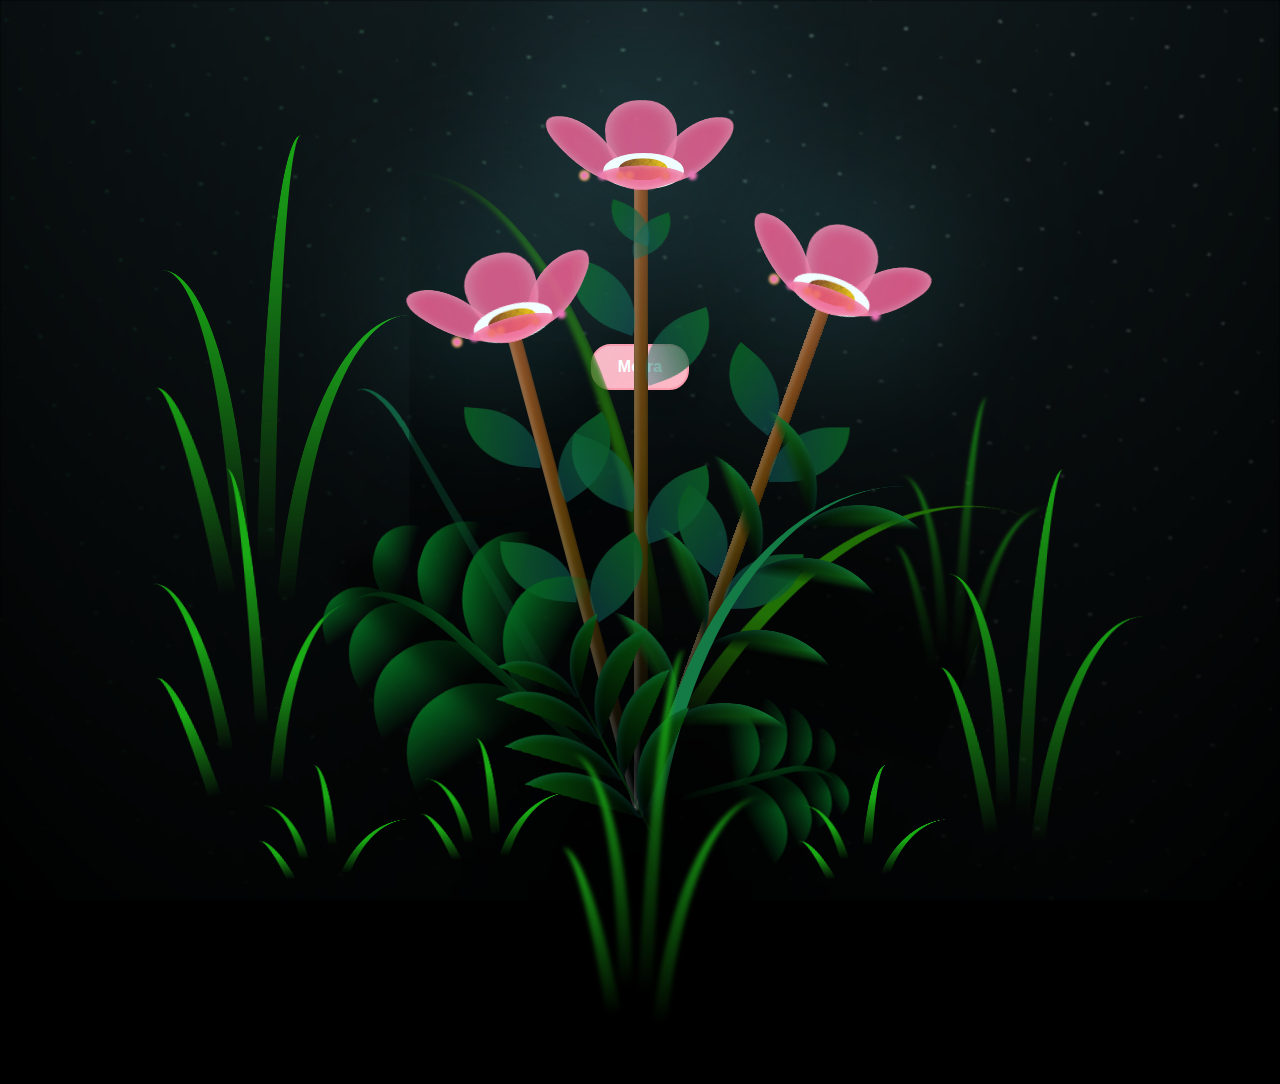
==== flowers/index.html @ e95efcba "first cmd" ====
<!DOCTYPE html>
<html lang="en">
<head>
    <meta charset="UTF-8">
    <meta http-equiv="X-UA-Compatible" content="IE=edge">
    <meta name="viewport" content="width=device-width, initial-scale=1.0">
    <link rel="stylesheet" href="styles.css">
    <link rel="icon" href="img/flowers.png" type="image/x-icon">
    <title>flowers</title>
</head>
<body class="container">
  
    <div class="night"></div>
    <div class="reset">
      <a href="/givetoyou/love.html" id="open">Mở ra</a>
    </div>
    <div class="flowers">
      <div class="flower flower--1">
        <div class="flower__leafs flower__leafs--1">
          <div class="flower__leaf flower__leaf--1"></div>
          <div class="flower__leaf flower__leaf--2"></div>
          <div class="flower__leaf flower__leaf--3"></div>
          <div class="flower__leaf flower__leaf--4"></div>
          <div class="flower__white-circle"></div>
  
          <div class="flower__light flower__light--1"></div>
          <div class="flower__light flower__light--2"></div>
          <div class="flower__light flower__light--3"></div>
          <div class="flower__light flower__light--4"></div>
          <div class="flower__light flower__light--5"></div>
          <div class="flower__light flower__light--6"></div>
          <div class="flower__light flower__light--7"></div>
          <div class="flower__light flower__light--8"></div>
  
        </div>
        <div class="flower__line">
          <div class="flower__line__leaf flower__line__leaf--1"></div>
          <div class="flower__line__leaf flower__line__leaf--2"></div>
          <div class="flower__line__leaf flower__line__leaf--3"></div>
          <div class="flower__line__leaf flower__line__leaf--4"></div>
          <div class="flower__line__leaf flower__line__leaf--5"></div>
          <div class="flower__line__leaf flower__line__leaf--6"></div>
        </div>
      </div>
  
      <div class="flower flower--2">
        <div class="flower__leafs flower__leafs--2">
          <div class="flower__leaf flower__leaf--1"></div>
          <div class="flower__leaf flower__leaf--2"></div>
          <div class="flower__leaf flower__leaf--3"></div>
          <div class="flower__leaf flower__leaf--4"></div>
          <div class="flower__white-circle"></div>
  
          <div class="flower__light flower__light--1"></div>
          <div class="flower__light flower__light--2"></div>
          <div class="flower__light flower__light--3"></div>
          <div class="flower__light flower__light--4"></div>
          <div class="flower__light flower__light--5"></div>
          <div class="flower__light flower__light--6"></div>
          <div class="flower__light flower__light--7"></div>
          <div class="flower__light flower__light--8"></div>
  
        </div>
        <div class="flower__line">
          <div class="flower__line__leaf flower__line__leaf--1"></div>
          <div class="flower__line__leaf flower__line__leaf--2"></div>
          <div class="flower__line__leaf flower__line__leaf--3"></div>
          <div class="flower__line__leaf flower__line__leaf--4"></div>
        </div>
      </div>
  
      <div class="flower flower--3">
        <div class="flower__leafs flower__leafs--3">
          <div class="flower__leaf flower__leaf--1"></div>
          <div class="flower__leaf flower__leaf--2"></div>
          <div class="flower__leaf flower__leaf--3"></div>
          <div class="flower__leaf flower__leaf--4"></div>
          <div class="flower__white-circle"></div>
  
          <div class="flower__light flower__light--1"></div>
          <div class="flower__light flower__light--2"></div>
          <div class="flower__light flower__light--3"></div>
          <div class="flower__light flower__light--4"></div>
          <div class="flower__light flower__light--5"></div>
          <div class="flower__light flower__light--6"></div>
          <div class="flower__light flower__light--7"></div>
          <div class="flower__light flower__light--8"></div>
  
        </div>
        <div class="flower__line">
          <div class="flower__line__leaf flower__line__leaf--1"></div>
          <div class="flower__line__leaf flower__line__leaf--2"></div>
          <div class="flower__line__leaf flower__line__leaf--3"></div>
          <div class="flower__line__leaf flower__line__leaf--4"></div>
        </div>
      </div>
  
      <div class="grow-ans" style="--d:1.2s">
        <div class="flower__g-long">
          <div class="flower__g-long__top"></div>
          <div class="flower__g-long__bottom"></div>
        </div>
      </div>
  
      <div class="growing-grass">
        <div class="flower__grass flower__grass--1">
          <div class="flower__grass--top"></div>
          <div class="flower__grass--bottom"></div>
          <div class="flower__grass__leaf flower__grass__leaf--1"></div>
          <div class="flower__grass__leaf flower__grass__leaf--2"></div>
          <div class="flower__grass__leaf flower__grass__leaf--3"></div>
          <div class="flower__grass__leaf flower__grass__leaf--4"></div>
          <div class="flower__grass__leaf flower__grass__leaf--5"></div>
          <div class="flower__grass__leaf flower__grass__leaf--6"></div>
          <div class="flower__grass__leaf flower__grass__leaf--7"></div>
          <div class="flower__grass__leaf flower__grass__leaf--8"></div>
          <div class="flower__grass__overlay"></div>
        </div>
      </div>
  
      <div class="growing-grass">
        <div class="flower__grass flower__grass--2">
          <div class="flower__grass--top"></div>
          <div class="flower__grass--bottom"></div>
          <div class="flower__grass__leaf flower__grass__leaf--1"></div>
          <div class="flower__grass__leaf flower__grass__leaf--2"></div>
          <div class="flower__grass__leaf flower__grass__leaf--3"></div>
          <div class="flower__grass__leaf flower__grass__leaf--4"></div>
          <div class="flower__grass__leaf flower__grass__leaf--5"></div>
          <div class="flower__grass__leaf flower__grass__leaf--6"></div>
          <div class="flower__grass__leaf flower__grass__leaf--7"></div>
          <div class="flower__grass__leaf flower__grass__leaf--8"></div>
          <div class="flower__grass__overlay"></div>
        </div>
      </div>
  
      <div class="grow-ans" style="--d:2.4s">
        <div class="flower__g-right flower__g-right--1">
          <div class="leaf"></div>
        </div>
      </div>
  
      <div class="grow-ans" style="--d:2.8s">
        <div class="flower__g-right flower__g-right--2">
          <div class="leaf"></div>
        </div>
      </div>
  
      <div class="grow-ans" style="--d:2.8s">
        <div class="flower__g-front">
          <div class="flower__g-front__leaf-wrapper flower__g-front__leaf-wrapper--1">
            <div class="flower__g-front__leaf"></div>
          </div>
          <div class="flower__g-front__leaf-wrapper flower__g-front__leaf-wrapper--2">
            <div class="flower__g-front__leaf"></div>
          </div>
          <div class="flower__g-front__leaf-wrapper flower__g-front__leaf-wrapper--3">
            <div class="flower__g-front__leaf"></div>
          </div>
          <div class="flower__g-front__leaf-wrapper flower__g-front__leaf-wrapper--4">
            <div class="flower__g-front__leaf"></div>
          </div>
          <div class="flower__g-front__leaf-wrapper flower__g-front__leaf-wrapper--5">
            <div class="flower__g-front__leaf"></div>
          </div>
          <div class="flower__g-front__leaf-wrapper flower__g-front__leaf-wrapper--6">
            <div class="flower__g-front__leaf"></div>
          </div>
          <div class="flower__g-front__leaf-wrapper flower__g-front__leaf-wrapper--7">
            <div class="flower__g-front__leaf"></div>
          </div>
          <div class="flower__g-front__leaf-wrapper flower__g-front__leaf-wrapper--8">
            <div class="flower__g-front__leaf"></div>
          </div>
          <div class="flower__g-front__line"></div>
        </div>
      </div>
  
      <div class="grow-ans" style="--d:3.2s">
        <div class="flower__g-fr">
          <div class="leaf"></div>
          <div class="flower__g-fr__leaf flower__g-fr__leaf--1"></div>
          <div class="flower__g-fr__leaf flower__g-fr__leaf--2"></div>
          <div class="flower__g-fr__leaf flower__g-fr__leaf--3"></div>
          <div class="flower__g-fr__leaf flower__g-fr__leaf--4"></div>
          <div class="flower__g-fr__leaf flower__g-fr__leaf--5"></div>
          <div class="flower__g-fr__leaf flower__g-fr__leaf--6"></div>
          <div class="flower__g-fr__leaf flower__g-fr__leaf--7"></div>
          <div class="flower__g-fr__leaf flower__g-fr__leaf--8"></div>
        </div>
      </div>
  
      <div class="long-g long-g--0">
        <div class="grow-ans" style="--d:3s">
          <div class="leaf leaf--0"></div>
        </div>
        <div class="grow-ans" style="--d:2.2s">
          <div class="leaf leaf--1"></div>
        </div>
        <div class="grow-ans" style="--d:3.4s">
          <div class="leaf leaf--2"></div>
        </div>
        <div class="grow-ans" style="--d:3.6s">
          <div class="leaf leaf--3"></div>
        </div>
      </div>
  
      <div class="long-g long-g--1">
        <div class="grow-ans" style="--d:3.6s">
          <div class="leaf leaf--0"></div>
        </div>
        <div class="grow-ans" style="--d:3.8s">
          <div class="leaf leaf--1"></div>
        </div>
        <div class="grow-ans" style="--d:4s">
          <div class="leaf leaf--2"></div>
        </div>
        <div class="grow-ans" style="--d:4.2s">
          <div class="leaf leaf--3"></div>
        </div>
      </div>
  
      <div class="long-g long-g--2">
        <div class="grow-ans" style="--d:4s">
          <div class="leaf leaf--0"></div>
        </div>
        <div class="grow-ans" style="--d:4.2s">
          <div class="leaf leaf--1"></div>
        </div>
        <div class="grow-ans" style="--d:4.4s">
          <div class="leaf leaf--2"></div>
        </div>
        <div class="grow-ans" style="--d:4.6s">
          <div class="leaf leaf--3"></div>
        </div>
      </div>
  
      <div class="long-g long-g--3">
        <div class="grow-ans" style="--d:4s">
          <div class="leaf leaf--0"></div>
        </div>
        <div class="grow-ans" style="--d:4.2s">
          <div class="leaf leaf--1"></div>
        </div>
        <div class="grow-ans" style="--d:3s">
          <div class="leaf leaf--2"></div>
        </div>
        <div class="grow-ans" style="--d:3.6s">
          <div class="leaf leaf--3"></div>
        </div>
      </div>
  
      <div class="long-g long-g--4">
        <div class="grow-ans" style="--d:4s">
          <div class="leaf leaf--0"></div>
        </div>
        <div class="grow-ans" style="--d:4.2s">
          <div class="leaf leaf--1"></div>
        </div>
        <div class="grow-ans" style="--d:3s">
          <div class="leaf leaf--2"></div>
        </div>
        <div class="grow-ans" style="--d:3.6s">
          <div class="leaf leaf--3"></div>
        </div>
      </div>
  
      <div class="long-g long-g--5">
        <div class="grow-ans" style="--d:4s">
          <div class="leaf leaf--0"></div>
        </div>
        <div class="grow-ans" style="--d:4.2s">
          <div class="leaf leaf--1"></div>
        </div>
        <div class="grow-ans" style="--d:3s">
          <div class="leaf leaf--2"></div>
        </div>
        <div class="grow-ans" style="--d:3.6s">
          <div class="leaf leaf--3"></div>
        </div>
      </div>
  
      <div class="long-g long-g--6">
        <div class="grow-ans" style="--d:4.2s">
          <div class="leaf leaf--0"></div>
        </div>
        <div class="grow-ans" style="--d:4.4s">
          <div class="leaf leaf--1"></div>
        </div>
        <div class="grow-ans" style="--d:4.6s">
          <div class="leaf leaf--2"></div>
        </div>
        <div class="grow-ans" style="--d:4.8s">
          <div class="leaf leaf--3"></div>
        </div>
      </div>
  
      <div class="long-g long-g--7">
        <div class="grow-ans" style="--d:3s">
          <div class="leaf leaf--0"></div>
        </div>
        <div class="grow-ans" style="--d:3.2s">
          <div class="leaf leaf--1"></div>
        </div>
        <div class="grow-ans" style="--d:3.5s">
          <div class="leaf leaf--2"></div>
        </div>
        <div class="grow-ans" style="--d:3.6s">
          <div class="leaf leaf--3"></div>
        </div>
      </div>
    </div>
    
    
    <script src="script.js"></script>
  </body>
</html>
---- flowers/styles.css ----
*,
*::after,
*::before {
  padding: 0;
  margin: 0;
  box-sizing: border-box;
}

:root {
  --color-env: #FFB7C5;
  --color-env2: #ff9aad;
  --dark-color: #000;
}

body {
  display: flex;
  align-items: flex-end;
  justify-content: center;
  min-height: 100vh;
  background-color: var(--dark-color);
  overflow: hidden;
  perspective: 1000px;
}

.reset {
  text-align: center;
  display: flex;
  align-items: flex-end;
  justify-content: center;
  transform: translateY(-500px);
}

.reset a {
  text-decoration: none;
  font-weight: 600;
  transition: all 0.3s ease;
  background-color: var(--color-env);
  border: 2px solid var(--color-env2);
  border-radius: 20px;
  color: white;
  padding: 12px 25px;
  margin: 10px;
  font-size: 16px;
  cursor: pointer;
  box-shadow: 0 5px 20px #00000050;
  font-family: Arial, sans-serif;
}

.reset a:hover {
  background-color: var(--color-env2);
  transform: translateY(-3px) scale(1.05);
  box-shadow: 2px 2px 50px #ee5286;
}
.reset {
  transition: allease-in 5s ;
}
.night {
  position: fixed;
  left: 50%;
  top: 0;
  transform: translateX(-50%);
  width: 100%;
  height: 100%;
  filter: blur(0.1vmin);
  background-image: radial-gradient(ellipse at top, transparent 0%, var(--dark-color)), radial-gradient(ellipse at bottom, var(--dark-color), rgba(145, 233, 255, 0.2)), repeating-linear-gradient(220deg, rgb(0, 0, 0) 0px, rgb(0, 0, 0) 19px, transparent 19px, transparent 22px), repeating-linear-gradient(189deg, rgb(0, 0, 0) 0px, rgb(0, 0, 0) 19px, transparent 19px, transparent 22px), repeating-linear-gradient(148deg, rgb(0, 0, 0) 0px, rgb(0, 0, 0) 19px, transparent 19px, transparent 22px), linear-gradient(90deg, rgb(7, 107, 42), rgb(240, 240, 240));
}

.flowers {
  position: relative;
  transform: scale(0.8);
  transform: translateX(-65px);
}

.flower {
  position: absolute;
  bottom: 10vmin;
  transform-origin: bottom center;
  z-index: 10;
  --fl-speed: 0.3s;
}
.flower--1 {
  -webkit-animation: moving-flower-1 4s linear infinite;
          animation: moving-flower-1 4s linear infinite;
}
.flower--1 .flower__line {
  height: 70vmin;
  -webkit-animation-delay: 0.3s;
          animation-delay: 0.3s;
}
.flower--1 .flower__line__leaf--1 {
  -webkit-animation: blooming-leaf-right var(--fl-speed) 1.6s backwards;
          animation: blooming-leaf-right var(--fl-speed) 1.6s backwards;
}
.flower--1 .flower__line__leaf--2 {
  -webkit-animation: blooming-leaf-right var(--fl-speed) 1.4s backwards;
          animation: blooming-leaf-right var(--fl-speed) 1.4s backwards;
}
.flower--1 .flower__line__leaf--3 {
  -webkit-animation: blooming-leaf-left var(--fl-speed) 1.2s backwards;
          animation: blooming-leaf-left var(--fl-speed) 1.2s backwards;
}
.flower--1 .flower__line__leaf--4 {
  -webkit-animation: blooming-leaf-left var(--fl-speed) 1s backwards;
          animation: blooming-leaf-left var(--fl-speed) 1s backwards;
}
.flower--1 .flower__line__leaf--5 {
  -webkit-animation: blooming-leaf-right var(--fl-speed) 1.8s backwards;
          animation: blooming-leaf-right var(--fl-speed) 1.8s backwards;
}
.flower--1 .flower__line__leaf--6 {
  -webkit-animation: blooming-leaf-left var(--fl-speed) 2s backwards;
          animation: blooming-leaf-left var(--fl-speed) 2s backwards;
}
.flower--2 {
  left: 50%;
  transform: rotate(20deg);
  -webkit-animation: moving-flower-2 4s linear infinite;
          animation: moving-flower-2 4s linear infinite;
}
.flower--2 .flower__line {
  height: 60vmin;
  -webkit-animation-delay: 0.6s;
          animation-delay: 0.6s;
}
.flower--2 .flower__line__leaf--1 {
  -webkit-animation: blooming-leaf-right var(--fl-speed) 1.9s backwards;
          animation: blooming-leaf-right var(--fl-speed) 1.9s backwards;
}
.flower--2 .flower__line__leaf--2 {
  -webkit-animation: blooming-leaf-right var(--fl-speed) 1.7s backwards;
          animation: blooming-leaf-right var(--fl-speed) 1.7s backwards;
}
.flower--2 .flower__line__leaf--3 {
  -webkit-animation: blooming-leaf-left var(--fl-speed) 1.5s backwards;
          animation: blooming-leaf-left var(--fl-speed) 1.5s backwards;
}
.flower--2 .flower__line__leaf--4 {
  -webkit-animation: blooming-leaf-left var(--fl-speed) 1.3s backwards;
          animation: blooming-leaf-left var(--fl-speed) 1.3s backwards;
}
.flower--3 {
  left: 50%;
  transform: rotate(-15deg);
  -webkit-animation: moving-flower-3 4s linear infinite;
          animation: moving-flower-3 4s linear infinite;
}
.flower--3 .flower__line {
  -webkit-animation-delay: 0.9s;
          animation-delay: 0.9s;
}
.flower--3 .flower__line__leaf--1 {
  -webkit-animation: blooming-leaf-right var(--fl-speed) 2.5s backwards;
          animation: blooming-leaf-right var(--fl-speed) 2.5s backwards;
}
.flower--3 .flower__line__leaf--2 {
  -webkit-animation: blooming-leaf-right var(--fl-speed) 2.3s backwards;
          animation: blooming-leaf-right var(--fl-speed) 2.3s backwards;
}
.flower--3 .flower__line__leaf--3 {
  -webkit-animation: blooming-leaf-left var(--fl-speed) 2.1s backwards;
          animation: blooming-leaf-left var(--fl-speed) 2.1s backwards;
}
.flower--3 .flower__line__leaf--4 {
  -webkit-animation: blooming-leaf-left var(--fl-speed) 1.9s backwards;
          animation: blooming-leaf-left var(--fl-speed) 1.9s backwards;
}
.flower__leafs {
  position: relative;
  -webkit-animation: blooming-flower 2s backwards;
          animation: blooming-flower 2s backwards;
}
.flower__leafs--1 {
  -webkit-animation-delay: 1.1s;
          animation-delay: 1.1s;
}
.flower__leafs--2 {
  -webkit-animation-delay: 1.4s;
          animation-delay: 1.4s;
}
.flower__leafs--3 {
  -webkit-animation-delay: 1.7s;
          animation-delay: 1.7s;
}
.flower__leafs::after {
  content: "";
  position: absolute;
  left: 0;
  top: 0;
  transform: translate(-50%, -100%);
  width: 8vmin;
  height: 8vmin;
  background-color: #6bf0ff;
  filter: blur(10vmin);
}
.flower__leaf {
  position: absolute;
  bottom: 0;
  left: 50%;
  width: 8vmin;
  height: 11vmin;
  border-radius: 51% 49% 47% 53%/44% 45% 55% 69%;
  background-color: #f672b0;
  background-image: linear-gradient(to top, #ee5286, #ee5286);
  transform-origin: bottom center;
  opacity: 0.9;
  box-shadow: inset 0 0 2vmin rgba(255, 255, 255, 0.5);
}
.flower__leaf--1 {
  transform: translate(-10%, 1%) rotateY(40deg) rotateX(-50deg);
}
.flower__leaf--2 {
  transform: translate(-50%, -4%) rotateX(40deg);
}
.flower__leaf--3 {
  transform: translate(-90%, 0%) rotateY(45deg) rotateX(50deg);
}
.flower__leaf--4 {
  width: 8vmin;
  height: 8vmin;
  transform-origin: bottom left;
  border-radius: 4vmin 10vmin 4vmin 4vmin;
  transform: translate(0%, 18%) rotateX(70deg) rotate(-43deg);
  background-image: linear-gradient(to top, #ee5286, #ee5286);
  z-index: 1;
  opacity: 0.8;
}
.flower__white-circle {
  position: absolute;
  left: -3.5vmin;
  top: -3vmin;
  width: 9vmin;
  height: 4vmin;
  border-radius: 50%;
  background-color: #fff;
}
.flower__white-circle::after {
  content: "";
  position: absolute;
  left: 50%;
  top: 45%;
  transform: translate(-50%, -50%);
  width: 60%;
  height: 60%;
  border-radius: inherit;
  background-image: repeating-linear-gradient(135deg, rgba(0, 0, 0, 0.03) 0px, rgba(0, 0, 0, 0.03) 1px, transparent 1px, transparent 12px), repeating-linear-gradient(45deg, rgba(0, 0, 0, 0.03) 0px, rgba(0, 0, 0, 0.03) 1px, transparent 1px, transparent 12px), repeating-linear-gradient(67.5deg, rgba(0, 0, 0, 0.03) 0px, rgba(0, 0, 0, 0.03) 1px, transparent 1px, transparent 12px), repeating-linear-gradient(135deg, rgba(0, 0, 0, 0.03) 0px, rgba(0, 0, 0, 0.03) 1px, transparent 1px, transparent 12px), repeating-linear-gradient(45deg, rgba(0, 0, 0, 0.03) 0px, rgba(0, 0, 0, 0.03) 1px, transparent 1px, transparent 12px), repeating-linear-gradient(112.5deg, rgba(0, 0, 0, 0.03) 0px, rgba(0, 0, 0, 0.03) 1px, transparent 1px, transparent 12px), repeating-linear-gradient(112.5deg, rgba(0, 0, 0, 0.03) 0px, rgba(0, 0, 0, 0.03) 1px, transparent 1px, transparent 12px), repeating-linear-gradient(45deg, rgba(0, 0, 0, 0.03) 0px, rgba(0, 0, 0, 0.03) 1px, transparent 1px, transparent 12px), repeating-linear-gradient(22.5deg, rgba(0, 0, 0, 0.03) 0px, rgba(0, 0, 0, 0.03) 1px, transparent 1px, transparent 12px), repeating-linear-gradient(45deg, rgba(0, 0, 0, 0.03) 0px, rgba(0, 0, 0, 0.03) 1px, transparent 1px, transparent 12px), repeating-linear-gradient(22.5deg, rgba(0, 0, 0, 0.03) 0px, rgba(0, 0, 0, 0.03) 1px, transparent 1px, transparent 12px), repeating-linear-gradient(135deg, rgba(0, 0, 0, 0.03) 0px, rgba(0, 0, 0, 0.03) 1px, transparent 1px, transparent 12px), repeating-linear-gradient(157.5deg, rgba(0, 0, 0, 0.03) 0px, rgba(0, 0, 0, 0.03) 1px, transparent 1px, transparent 12px), repeating-linear-gradient(67.5deg, rgba(0, 0, 0, 0.03) 0px, rgba(0, 0, 0, 0.03) 1px, transparent 1px, transparent 12px), repeating-linear-gradient(67.5deg, rgba(0, 0, 0, 0.03) 0px, rgba(0, 0, 0, 0.03) 1px, transparent 1px, transparent 12px), linear-gradient(90deg, rgb(127, 47, 21), rgb(255, 206, 0));
}
.flower__line {
  height: 55vmin;
  width: 1.5vmin;
  background-image: linear-gradient(to left, rgba(0, 0, 0, 0.2), transparent, rgba(255, 255, 255, 0.2)), linear-gradient(to top, transparent 10%, #583e08, #944415);
  box-shadow: inset 0 0 2px rgba(0, 0, 0, 0.5);
  -webkit-animation: grow-flower-tree 4s backwards;
          animation: grow-flower-tree 4s backwards;
}
.flower__line__leaf {
  --w: 7vmin;
  --h: calc(var(--w) + 2vmin);
  position: absolute;
  top: 20%;
  left: 90%;
  width: var(--w);
  height: var(--h);
  border-top-right-radius: var(--h);
  border-bottom-left-radius: var(--h);
  background-image: linear-gradient(to top, rgba(20, 117, 122, 0.4), #095721);
}
.flower__line__leaf--1 {
  transform: rotate(70deg) rotateY(30deg);
}
.flower__line__leaf--2 {
  top: 45%;
  transform: rotate(70deg) rotateY(30deg);
}
.flower__line__leaf--3, .flower__line__leaf--4, .flower__line__leaf--6 {
  border-top-right-radius: 0;
  border-bottom-left-radius: 0;
  border-top-left-radius: var(--h);
  border-bottom-right-radius: var(--h);
  left: -460%;
  top: 12%;
  transform: rotate(-70deg) rotateY(30deg);
}
.flower__line__leaf--4 {
  top: 40%;
}
.flower__line__leaf--5 {
  top: 0;
  transform-origin: left;
  transform: rotate(70deg) rotateY(30deg) scale(0.6);
}
.flower__line__leaf--6 {
  top: -2%;
  left: -450%;
  transform-origin: right;
  transform: rotate(-70deg) rotateY(30deg) scale(0.6);
}
.flower__light {
  position: absolute;
  bottom: 0vmin;
  width: 1vmin;
  height: 1vmin;
  background-color: rgb(255, 251, 0);
  border-radius: 50%;
  filter: blur(0.2vmin);
  -webkit-animation: light-ans 4s linear infinite backwards;
          animation: light-ans 4s linear infinite backwards;
}
.flower__light:nth-child(odd) {
  background-color: #f76baf;
}
.flower__light--1 {
  left: -2vmin;
  -webkit-animation-delay: 1s;
          animation-delay: 1s;
}
.flower__light--2 {
  left: 3vmin;
  -webkit-animation-delay: 0.5s;
          animation-delay: 0.5s;
}
.flower__light--3 {
  left: -6vmin;
  -webkit-animation-delay: 0.3s;
          animation-delay: 0.3s;
}
.flower__light--4 {
  left: 6vmin;
  -webkit-animation-delay: 0.9s;
          animation-delay: 0.9s;
}
.flower__light--5 {
  left: -1vmin;
  -webkit-animation-delay: 1.5s;
          animation-delay: 1.5s;
}
.flower__light--6 {
  left: -4vmin;
  -webkit-animation-delay: 3s;
          animation-delay: 3s;
}
.flower__light--7 {
  left: 3vmin;
  -webkit-animation-delay: 2s;
          animation-delay: 2s;
}
.flower__light--8 {
  left: -6vmin;
  -webkit-animation-delay: 3.5s;
          animation-delay: 3.5s;
}
.flower__grass {
  --c: #04661f;
  --line-w: 1.5vmin;
  position: absolute;
  bottom: 12vmin;
  left: -7vmin;
  display: flex;
  flex-direction: column;
  align-items: flex-end;
  z-index: 20;
  transform-origin: bottom center;
  transform: rotate(-48deg) rotateY(40deg);
}
.flower__grass--1 {
  -webkit-animation: moving-grass 2s linear infinite;
          animation: moving-grass 2s linear infinite;
}
.flower__grass--2 {
  left: 2vmin;
  bottom: 10vmin;
  transform: scale(0.5) rotate(75deg) rotateX(10deg) rotateY(-200deg);
  opacity: 0.8;
  z-index: 0;
  -webkit-animation: moving-grass--2 1.5s linear infinite;
          animation: moving-grass--2 1.5s linear infinite;
}
.flower__grass--top {
  width: 7vmin;
  height: 10vmin;
  border-top-right-radius: 100%;
  border-right: var(--line-w) solid var(--c);
  transform-origin: bottom center;
  transform: rotate(-2deg);
}
.flower__grass--bottom {
  margin-top: -2px;
  width: var(--line-w);
  height: 25vmin;
  background-image: linear-gradient(to top, transparent, var(--c));
}
.flower__grass__leaf {
  --size: 10vmin;
  position: absolute;
  width: calc(var(--size) * 2.1);
  height: var(--size);
  border-top-left-radius: var(--size);
  border-top-right-radius: var(--size);
  background-image: linear-gradient(to top, transparent, transparent 30%, var(--c));
  z-index: 100;
}
.flower__grass__leaf--1 {
  top: -6%;
  left: 30%;
  --size: 6vmin;
  transform: rotate(-20deg);
  -webkit-animation: growing-grass-ans--1 2s 2.6s backwards;
          animation: growing-grass-ans--1 2s 2.6s backwards;
}
@-webkit-keyframes growing-grass-ans--1 {
  0% {
    transform-origin: bottom left;
    transform: rotate(-20deg) scale(0);
  }
}
@keyframes growing-grass-ans--1 {
  0% {
    transform-origin: bottom left;
    transform: rotate(-20deg) scale(0);
  }
}
.flower__grass__leaf--2 {
  top: -5%;
  left: -110%;
  --size: 6vmin;
  transform: rotate(10deg);
  -webkit-animation: growing-grass-ans--2 2s 2.4s linear backwards;
          animation: growing-grass-ans--2 2s 2.4s linear backwards;
}
@-webkit-keyframes growing-grass-ans--2 {
  0% {
    transform-origin: bottom right;
    transform: rotate(10deg) scale(0);
  }
}
@keyframes growing-grass-ans--2 {
  0% {
    transform-origin: bottom right;
    transform: rotate(10deg) scale(0);
  }
}
.flower__grass__leaf--3 {
  top: 5%;
  left: 60%;
  --size: 8vmin;
  transform: rotate(-18deg) rotateX(-20deg);
  -webkit-animation: growing-grass-ans--3 2s 2.2s linear backwards;
          animation: growing-grass-ans--3 2s 2.2s linear backwards;
}
@-webkit-keyframes growing-grass-ans--3 {
  0% {
    transform-origin: bottom left;
    transform: rotate(-18deg) rotateX(-20deg) scale(0);
  }
}
@keyframes growing-grass-ans--3 {
  0% {
    transform-origin: bottom left;
    transform: rotate(-18deg) rotateX(-20deg) scale(0);
  }
}
.flower__grass__leaf--4 {
  top: 6%;
  left: -135%;
  --size: 8vmin;
  transform: rotate(2deg);
  -webkit-animation: growing-grass-ans--4 2s 2s linear backwards;
          animation: growing-grass-ans--4 2s 2s linear backwards;
}
@-webkit-keyframes growing-grass-ans--4 {
  0% {
    transform-origin: bottom right;
    transform: rotate(2deg) scale(0);
  }
}
@keyframes growing-grass-ans--4 {
  0% {
    transform-origin: bottom right;
    transform: rotate(2deg) scale(0);
  }
}
.flower__grass__leaf--5 {
  top: 20%;
  left: 60%;
  --size: 10vmin;
  transform: rotate(-24deg) rotateX(-20deg);
  -webkit-animation: growing-grass-ans--5 2s 1.8s linear backwards;
          animation: growing-grass-ans--5 2s 1.8s linear backwards;
}
@-webkit-keyframes growing-grass-ans--5 {
  0% {
    transform-origin: bottom left;
    transform: rotate(-24deg) rotateX(-20deg) scale(0);
  }
}
@keyframes growing-grass-ans--5 {
  0% {
    transform-origin: bottom left;
    transform: rotate(-24deg) rotateX(-20deg) scale(0);
  }
}
.flower__grass__leaf--6 {
  top: 22%;
  left: -180%;
  --size: 10vmin;
  transform: rotate(10deg);
  -webkit-animation: growing-grass-ans--6 2s 1.6s linear backwards;
          animation: growing-grass-ans--6 2s 1.6s linear backwards;
}
@-webkit-keyframes growing-grass-ans--6 {
  0% {
    transform-origin: bottom right;
    transform: rotate(10deg) scale(0);
  }
}
@keyframes growing-grass-ans--6 {
  0% {
    transform-origin: bottom right;
    transform: rotate(10deg) scale(0);
  }
}
.flower__grass__leaf--7 {
  top: 39%;
  left: 70%;
  --size: 10vmin;
  transform: rotate(-10deg);
  -webkit-animation: growing-grass-ans--7 2s 1.4s linear backwards;
          animation: growing-grass-ans--7 2s 1.4s linear backwards;
}
@-webkit-keyframes growing-grass-ans--7 {
  0% {
    transform-origin: bottom left;
    transform: rotate(-10deg) scale(0);
  }
}
@keyframes growing-grass-ans--7 {
  0% {
    transform-origin: bottom left;
    transform: rotate(-10deg) scale(0);
  }
}
.flower__grass__leaf--8 {
  top: 40%;
  left: -215%;
  --size: 11vmin;
  transform: rotate(10deg);
  -webkit-animation: growing-grass-ans--8 2s 1.2s linear backwards;
          animation: growing-grass-ans--8 2s 1.2s linear backwards;
}
@-webkit-keyframes growing-grass-ans--8 {
  0% {
    transform-origin: bottom right;
    transform: rotate(10deg) scale(0);
  }
}
@keyframes growing-grass-ans--8 {
  0% {
    transform-origin: bottom right;
    transform: rotate(10deg) scale(0);
  }
}
.flower__grass__overlay {
  position: absolute;
  top: -10%;
  right: 0%;
  width: 100%;
  height: 100%;
  background-color: rgba(0, 0, 0, 0.6);
  filter: blur(1.5vmin);
  z-index: 100;
}
.flower__g-long {
  --w: 2vmin;
  --h: 6vmin;
  --c: #0e5b3c;
  position: absolute;
  bottom: 10vmin;
  left: -3vmin;
  transform-origin: bottom center;
  transform: rotate(-30deg) rotateY(-20deg);
  display: flex;
  flex-direction: column;
  align-items: flex-end;
  -webkit-animation: flower-g-long-ans 3s linear infinite;
          animation: flower-g-long-ans 3s linear infinite;
}
@-webkit-keyframes flower-g-long-ans {
  0%, 100% {
    transform: rotate(-30deg) rotateY(-20deg);
  }
  50% {
    transform: rotate(-32deg) rotateY(-20deg);
  }
}
@keyframes flower-g-long-ans {
  0%, 100% {
    transform: rotate(-30deg) rotateY(-20deg);
  }
  50% {
    transform: rotate(-32deg) rotateY(-20deg);
  }
}
.flower__g-long__top {
  top: calc(var(--h) * -1);
  width: calc(var(--w) + 1vmin);
  height: var(--h);
  border-top-right-radius: 100%;
  border-right: 0.7vmin solid var(--c);
  transform: translate(-0.7vmin, 1vmin);
}
.flower__g-long__bottom {
  width: var(--w);
  height: 50vmin;
  transform-origin: bottom center;
  background-image: linear-gradient(to top, transparent 30%, var(--c));
  box-shadow: inset 0 0 2px rgba(0, 0, 0, 0.5);
  -webkit-clip-path: polygon(35% 0, 65% 1%, 100% 100%, 0% 100%);
          clip-path: polygon(35% 0, 65% 1%, 100% 100%, 0% 100%);
}
.flower__g-right {
  position: absolute;
  bottom: 6vmin;
  left: -2vmin;
  transform-origin: bottom left;
  transform: rotate(20deg);
}
.flower__g-right .leaf {
  width: 30vmin;
  height: 50vmin;
  border-top-left-radius: 100%;
  border-left: 2vmin solid #217005;
  background-image: linear-gradient(to bottom, transparent, var(--dark-color) 60%);
  -webkit-mask-image: linear-gradient(to top, transparent 30%, #24803e 60%);
}
.flower__g-right--1 {
  -webkit-animation: flower-g-right-ans 2.5s linear infinite;
          animation: flower-g-right-ans 2.5s linear infinite;
}
.flower__g-right--2 {
  left: 5vmin;
  transform: rotateY(-180deg);
  -webkit-animation: flower-g-right-ans--2 3s linear infinite;
          animation: flower-g-right-ans--2 3s linear infinite;
}
.flower__g-right--2 .leaf {
  height: 75vmin;
  filter: blur(0.3vmin);
  opacity: 0.8;
}
@-webkit-keyframes flower-g-right-ans {
  0%, 100% {
    transform: rotate(20deg);
  }
  50% {
    transform: rotate(24deg) rotateX(-20deg);
  }
}
@keyframes flower-g-right-ans {
  0%, 100% {
    transform: rotate(20deg);
  }
  50% {
    transform: rotate(24deg) rotateX(-20deg);
  }
}
@-webkit-keyframes flower-g-right-ans--2 {
  0%, 100% {
    transform: rotateY(-180deg) rotate(0deg) rotateX(-20deg);
  }
  50% {
    transform: rotateY(-180deg) rotate(6deg) rotateX(-20deg);
  }
}
@keyframes flower-g-right-ans--2 {
  0%, 100% {
    transform: rotateY(-180deg) rotate(0deg) rotateX(-20deg);
  }
  50% {
    transform: rotateY(-180deg) rotate(6deg) rotateX(-20deg);
  }
}
.flower__g-front {
  position: absolute;
  bottom: 6vmin;
  left: 2.5vmin;
  z-index: 100;
  transform-origin: bottom center;
  transform: rotate(-28deg) rotateY(30deg) scale(1.04);
  -webkit-animation: flower__g-front-ans 2s linear infinite;
          animation: flower__g-front-ans 2s linear infinite;
}
@-webkit-keyframes flower__g-front-ans {
  0%, 100% {
    transform: rotate(-28deg) rotateY(30deg) scale(1.04);
  }
  50% {
    transform: rotate(-35deg) rotateY(40deg) scale(1.04);
  }
}
@keyframes flower__g-front-ans {
  0%, 100% {
    transform: rotate(-28deg) rotateY(30deg) scale(1.04);
  }
  50% {
    transform: rotate(-35deg) rotateY(40deg) scale(1.04);
  }
}
.flower__g-front__line {
  width: 0.3vmin;
  height: 20vmin;
  background-image: linear-gradient(to top, transparent, #042e0b, transparent 100%);
  position: relative;
}
.flower__g-front__leaf-wrapper {
  position: absolute;
  top: 0;
  left: 0;
  transform-origin: bottom left;
  transform: rotate(10deg);
}
.flower__g-front__leaf-wrapper:nth-child(even) {
  left: 0vmin;
  transform: rotateY(-180deg) rotate(5deg);
  -webkit-animation: flower__g-front__leaf-left-ans 1s ease-in backwards;
          animation: flower__g-front__leaf-left-ans 1s ease-in backwards;
}
.flower__g-front__leaf-wrapper:nth-child(odd) {
  -webkit-animation: flower__g-front__leaf-ans 1s ease-in backwards;
          animation: flower__g-front__leaf-ans 1s ease-in backwards;
}
.flower__g-front__leaf-wrapper--1 {
  top: -8vmin;
  transform: scale(0.7);
  -webkit-animation: flower__g-front__leaf-ans 1s 5.5s ease-in backwards !important;
          animation: flower__g-front__leaf-ans 1s 5.5s ease-in backwards !important;
}
.flower__g-front__leaf-wrapper--2 {
  top: -8vmin;
  transform: rotateY(-180deg) scale(0.7) !important;
  -webkit-animation: flower__g-front__leaf-left-ans-2 1s 4.6s ease-in backwards !important;
          animation: flower__g-front__leaf-left-ans-2 1s 4.6s ease-in backwards !important;
}
.flower__g-front__leaf-wrapper--3 {
  top: -3vmin;
  -webkit-animation: flower__g-front__leaf-ans 1s 4.6s ease-in backwards;
          animation: flower__g-front__leaf-ans 1s 4.6s ease-in backwards;
}
.flower__g-front__leaf-wrapper--4 {
  top: -3vmin;
  transform: rotateY(-180deg) scale(0.9) !important;
  -webkit-animation: flower__g-front__leaf-left-ans-2 1s 4.6s ease-in backwards !important;
          animation: flower__g-front__leaf-left-ans-2 1s 4.6s ease-in backwards !important;
}
@-webkit-keyframes flower__g-front__leaf-left-ans-2 {
  0% {
    transform: rotateY(-180deg) scale(0);
  }
}
@keyframes flower__g-front__leaf-left-ans-2 {
  0% {
    transform: rotateY(-180deg) scale(0);
  }
}
.flower__g-front__leaf-wrapper--5, .flower__g-front__leaf-wrapper--6 {
  top: 2vmin;
}
.flower__g-front__leaf-wrapper--7, .flower__g-front__leaf-wrapper--8 {
  top: 6.5vmin;
}
.flower__g-front__leaf-wrapper--2 {
  -webkit-animation-delay: 5.2s !important;
          animation-delay: 5.2s !important;
}
.flower__g-front__leaf-wrapper--3 {
  -webkit-animation-delay: 4.9s !important;
          animation-delay: 4.9s !important;
}
.flower__g-front__leaf-wrapper--5 {
  -webkit-animation-delay: 4.3s !important;
          animation-delay: 4.3s !important;
}
.flower__g-front__leaf-wrapper--6 {
  -webkit-animation-delay: 4.1s !important;
          animation-delay: 4.1s !important;
}
.flower__g-front__leaf-wrapper--7 {
  -webkit-animation-delay: 3.8s !important;
          animation-delay: 3.8s !important;
}
.flower__g-front__leaf-wrapper--8 {
  -webkit-animation-delay: 3.5s !important;
          animation-delay: 3.5s !important;
}
@-webkit-keyframes flower__g-front__leaf-ans {
  0% {
    transform: rotate(10deg) scale(0);
  }
}
@keyframes flower__g-front__leaf-ans {
  0% {
    transform: rotate(10deg) scale(0);
  }
}
@-webkit-keyframes flower__g-front__leaf-left-ans {
  0% {
    transform: rotateY(-180deg) rotate(5deg) scale(0);
  }
}
@keyframes flower__g-front__leaf-left-ans {
  0% {
    transform: rotateY(-180deg) rotate(5deg) scale(0);
  }
}
.flower__g-front__leaf {
  width: 10vmin;
  height: 10vmin;
  border-radius: 100% 0% 0% 100%/100% 100% 0% 0%;
  box-shadow: inset 0 2px 1vmin hsla(184deg, 97%, 58%, 0.2);
  background-image: linear-gradient(to bottom left, transparent, var(--dark-color)), linear-gradient(to bottom right, #064f0a 50%, transparent 50%, transparent);
  -webkit-mask-image: linear-gradient(to bottom right, #097149 50%, transparent 50%, transparent);
  mask-image: linear-gradient(to bottom right, #0e8723 50%, transparent 50%, transparent);
}
.flower__g-fr {
  position: absolute;
  bottom: -4vmin;
  left: vmin;
  transform-origin: bottom left;
  z-index: 10;
  -webkit-animation: flower__g-fr-ans 2s linear infinite;
          animation: flower__g-fr-ans 2s linear infinite;
}
@-webkit-keyframes flower__g-fr-ans {
  0%, 100% {
    transform: rotate(2deg);
  }
  50% {
    transform: rotate(4deg);
  }
}
@keyframes flower__g-fr-ans {
  0%, 100% {
    transform: rotate(2deg);
  }
  50% {
    transform: rotate(4deg);
  }
}
.flower__g-fr .leaf {
  width: 30vmin;
  height: 50vmin;
  border-top-left-radius: 100%;
  border-left: 2vmin solid #147b47;
  -webkit-mask-image: linear-gradient(to top, transparent 25%, #0e4e2a 50%);
  position: relative;
  z-index: 1;
}
.flower__g-fr__leaf {
  position: absolute;
  top: 0;
  left: 0;
  width: 10vmin;
  height: 10vmin;
  border-radius: 100% 0% 0% 100%/100% 100% 0% 0%;
  box-shadow: inset 0 2px 1vmin hsla(184deg, 97%, 58%, 0.2);
  background-image: linear-gradient(to bottom left, transparent, var(--dark-color) 98%), linear-gradient(to bottom right, #106e18 45%, transparent 50%, transparent);
  -webkit-mask-image: linear-gradient(135deg, #175f22 40%, transparent 50%, transparent);
}
.flower__g-fr__leaf--1 {
  left: 20vmin;
  transform: rotate(45deg);
  -webkit-animation: flower__g-fr-leaft-ans-1 0.5s 5.2s linear backwards;
          animation: flower__g-fr-leaft-ans-1 0.5s 5.2s linear backwards;
}
@-webkit-keyframes flower__g-fr-leaft-ans-1 {
  0% {
    transform-origin: left;
    transform: rotate(45deg) scale(0);
  }
}
@keyframes flower__g-fr-leaft-ans-1 {
  0% {
    transform-origin: left;
    transform: rotate(45deg) scale(0);
  }
}
.flower__g-fr__leaf--2 {
  left: 12vmin;
  top: -7vmin;
  transform: rotate(25deg) rotateY(-180deg);
  -webkit-animation: flower__g-fr-leaft-ans-6 0.5s 5s linear backwards;
          animation: flower__g-fr-leaft-ans-6 0.5s 5s linear backwards;
}
.flower__g-fr__leaf--3 {
  left: 15vmin;
  top: 6vmin;
  transform: rotate(55deg);
  -webkit-animation: flower__g-fr-leaft-ans-5 0.5s 4.8s linear backwards;
          animation: flower__g-fr-leaft-ans-5 0.5s 4.8s linear backwards;
}
.flower__g-fr__leaf--4 {
  left: 6vmin;
  top: -2vmin;
  transform: rotate(25deg) rotateY(-180deg);
  -webkit-animation: flower__g-fr-leaft-ans-6 0.5s 4.6s linear backwards;
          animation: flower__g-fr-leaft-ans-6 0.5s 4.6s linear backwards;
}
.flower__g-fr__leaf--5 {
  left: 10vmin;
  top: 14vmin;
  transform: rotate(55deg);
  -webkit-animation: flower__g-fr-leaft-ans-5 0.5s 4.4s linear backwards;
          animation: flower__g-fr-leaft-ans-5 0.5s 4.4s linear backwards;
}
@-webkit-keyframes flower__g-fr-leaft-ans-5 {
  0% {
    transform-origin: left;
    transform: rotate(55deg) scale(0);
  }
}
@keyframes flower__g-fr-leaft-ans-5 {
  0% {
    transform-origin: left;
    transform: rotate(55deg) scale(0);
  }
}
.flower__g-fr__leaf--6 {
  left: 0vmin;
  top: 6vmin;
  transform: rotate(25deg) rotateY(-180deg);
  -webkit-animation: flower__g-fr-leaft-ans-6 0.5s 4.2s linear backwards;
          animation: flower__g-fr-leaft-ans-6 0.5s 4.2s linear backwards;
}
@-webkit-keyframes flower__g-fr-leaft-ans-6 {
  0% {
    transform-origin: right;
    transform: rotate(25deg) rotateY(-180deg) scale(0);
  }
}
@keyframes flower__g-fr-leaft-ans-6 {
  0% {
    transform-origin: right;
    transform: rotate(25deg) rotateY(-180deg) scale(0);
  }
}
.flower__g-fr__leaf--7 {
  left: 5vmin;
  top: 22vmin;
  transform: rotate(45deg);
  -webkit-animation: flower__g-fr-leaft-ans-7 0.5s 4s linear backwards;
          animation: flower__g-fr-leaft-ans-7 0.5s 4s linear backwards;
}
@-webkit-keyframes flower__g-fr-leaft-ans-7 {
  0% {
    transform-origin: left;
    transform: rotate(45deg) scale(0);
  }
}
@keyframes flower__g-fr-leaft-ans-7 {
  0% {
    transform-origin: left;
    transform: rotate(45deg) scale(0);
  }
}
.flower__g-fr__leaf--8 {
  left: -4vmin;
  top: 15vmin;
  transform: rotate(15deg) rotateY(-180deg);
  -webkit-animation: flower__g-fr-leaft-ans-8 0.5s 3.8s linear backwards;
          animation: flower__g-fr-leaft-ans-8 0.5s 3.8s linear backwards;
}
@-webkit-keyframes flower__g-fr-leaft-ans-8 {
  0% {
    transform-origin: right;
    transform: rotate(15deg) rotateY(-180deg) scale(0);
  }
}
@keyframes flower__g-fr-leaft-ans-8 {
  0% {
    transform-origin: right;
    transform: rotate(15deg) rotateY(-180deg) scale(0);
  }
}

.long-g {
  position: absolute;
  bottom: 25vmin;
  left: -42vmin;
  transform-origin: bottom left;
}
.long-g--1 {
  bottom: 0vmin;
  transform: scale(0.8) rotate(-5deg);
}
.long-g--1 .leaf {
  -webkit-mask-image: linear-gradient(to top, transparent 40%, #196d2a 80%) !important;
}
.long-g--1 .leaf--1 {
  --w: 5vmin;
  --h: 60vmin;
  left: -2vmin;
  transform: rotate(3deg) rotateY(-180deg);
}
.long-g--2, .long-g--3 {
  bottom: -3vmin;
  left: -35vmin;
  transform-origin: center;
  transform: scale(0.6) rotateX(60deg);
}
.long-g--2 .leaf, .long-g--3 .leaf {
  -webkit-mask-image: linear-gradient(to top, transparent 50%, #176220 80%) !important;
}
.long-g--2 .leaf--1, .long-g--3 .leaf--1 {
  left: -1vmin;
  transform: rotateY(-180deg);
}
.long-g--3 {
  left: -17vmin;
  bottom: 0vmin;
}
.long-g--3 .leaf {
  -webkit-mask-image: linear-gradient(to top, transparent 40%, #176220 80%) !important;
}
.long-g--4 {
  left: 25vmin;
  bottom: -3vmin;
  transform-origin: center;
  transform: scale(0.6) rotateX(60deg);
}
.long-g--4 .leaf {
  -webkit-mask-image: linear-gradient(to top, transparent 50%, #176220 80%) !important;
}
.long-g--5 {
  left: 42vmin;
  bottom: 0vmin;
  transform: scale(0.8) rotate(2deg);
}
.long-g--6 {
  left: 0vmin;
  bottom: -20vmin;
  z-index: 100;
  filter: blur(0.3vmin);
  transform: scale(0.8) rotate(2deg);
}
.long-g--7 {
  left: 35vmin;
  bottom: 20vmin;
  z-index: -1;
  filter: blur(0.3vmin);
  transform: scale(0.6) rotate(2deg);
  opacity: 0.7;
}
.long-g .leaf {
  --w: 15vmin;
  --h: 40vmin;
  --c: #1aaa15;
  position: absolute;
  bottom: 0;
  width: var(--w);
  height: var(--h);
  border-top-left-radius: 100%;
  border-left: 2vmin solid var(--c);
  -webkit-mask-image: linear-gradient(to top, transparent 20%, var(--dark-color));
  transform-origin: bottom center;
}
.long-g .leaf--0 {
  left: 2vmin;
  -webkit-animation: leaf-ans-1 4s linear infinite;
          animation: leaf-ans-1 4s linear infinite;
}
.long-g .leaf--1 {
  --w: 5vmin;
  --h: 60vmin;
  -webkit-animation: leaf-ans-1 4s linear infinite;
          animation: leaf-ans-1 4s linear infinite;
}
.long-g .leaf--2 {
  --w: 10vmin;
  --h: 40vmin;
  left: -0.5vmin;
  bottom: 5vmin;
  transform-origin: bottom left;
  transform: rotateY(-180deg);
  -webkit-animation: leaf-ans-2 3s linear infinite;
          animation: leaf-ans-2 3s linear infinite;
}
.long-g .leaf--3 {
  --w: 5vmin;
  --h: 30vmin;
  left: -1vmin;
  bottom: 3.2vmin;
  transform-origin: bottom left;
  transform: rotate(-10deg) rotateY(-180deg);
  -webkit-animation: leaf-ans-3 3s linear infinite;
          animation: leaf-ans-3 3s linear infinite;
}

@-webkit-keyframes leaf-ans-1 {
  0%, 100% {
    transform: rotate(-5deg) scale(1);
  }
  50% {
    transform: rotate(5deg) scale(1.1);
  }
}

@keyframes leaf-ans-1 {
  0%, 100% {
    transform: rotate(-5deg) scale(1);
  }
  50% {
    transform: rotate(5deg) scale(1.1);
  }
}
@-webkit-keyframes leaf-ans-2 {
  0%, 100% {
    transform: rotateY(-180deg) rotate(5deg);
  }
  50% {
    transform: rotateY(-180deg) rotate(0deg) scale(1.1);
  }
}
@keyframes leaf-ans-2 {
  0%, 100% {
    transform: rotateY(-180deg) rotate(5deg);
  }
  50% {
    transform: rotateY(-180deg) rotate(0deg) scale(1.1);
  }
}
@-webkit-keyframes leaf-ans-3 {
  0%, 100% {
    transform: rotate(-10deg) rotateY(-180deg);
  }
  50% {
    transform: rotate(-20deg) rotateY(-180deg);
  }
}
@keyframes leaf-ans-3 {
  0%, 100% {
    transform: rotate(-10deg) rotateY(-180deg);
  }
  50% {
    transform: rotate(-20deg) rotateY(-180deg);
  }
}
.grow-ans {
  -webkit-animation: grow-ans 2s var(--d) backwards;
          animation: grow-ans 2s var(--d) backwards;
}

@-webkit-keyframes grow-ans {
  0% {
    transform: scale(0);
    opacity: 0;
  }
}

@keyframes grow-ans {
  0% {
    transform: scale(0);
    opacity: 0;
  }
}
@-webkit-keyframes light-ans {
  0% {
    opacity: 0;
    transform: translateY(0vmin);
  }
  25% {
    opacity: 1;
    transform: translateY(-5vmin) translateX(-2vmin);
  }
  50% {
    opacity: 1;
    transform: translateY(-15vmin) translateX(2vmin);
    filter: blur(0.2vmin);
  }
  75% {
    transform: translateY(-20vmin) translateX(-2vmin);
    filter: blur(0.2vmin);
  }
  100% {
    transform: translateY(-30vmin);
    opacity: 0;
    filter: blur(1vmin);
  }
}
@keyframes light-ans {
  0% {
    opacity: 0;
    transform: translateY(0vmin);
  }
  25% {
    opacity: 1;
    transform: translateY(-5vmin) translateX(-2vmin);
  }
  50% {
    opacity: 1;
    transform: translateY(-15vmin) translateX(2vmin);
    filter: blur(0.2vmin);
  }
  75% {
    transform: translateY(-20vmin) translateX(-2vmin);
    filter: blur(0.2vmin);
  }
  100% {
    transform: translateY(-30vmin);
    opacity: 0;
    filter: blur(1vmin);
  }
}
@-webkit-keyframes moving-flower-1 {
  0%, 100% {
    transform: rotate(2deg);
  }
  50% {
    transform: rotate(-2deg);
  }
}
@keyframes moving-flower-1 {
  0%, 100% {
    transform: rotate(2deg);
  }
  50% {
    transform: rotate(-2deg);
  }
}
@-webkit-keyframes moving-flower-2 {
  0%, 100% {
    transform: rotate(18deg);
  }
  50% {
    transform: rotate(14deg);
  }
}
@keyframes moving-flower-2 {
  0%, 100% {
    transform: rotate(18deg);
  }
  50% {
    transform: rotate(14deg);
  }
}
@-webkit-keyframes moving-flower-3 {
  0%, 100% {
    transform: rotate(-18deg);
  }
  50% {
    transform: rotate(-20deg) rotateY(-10deg);
  }
}
@keyframes moving-flower-3 {
  0%, 100% {
    transform: rotate(-18deg);
  }
  50% {
    transform: rotate(-20deg) rotateY(-10deg);
  }
}
@-webkit-keyframes blooming-leaf-right {
  0% {
    transform-origin: left;
    transform: rotate(70deg) rotateY(30deg) scale(0);
  }
}
@keyframes blooming-leaf-right {
  0% {
    transform-origin: left;
    transform: rotate(70deg) rotateY(30deg) scale(0);
  }
}
@-webkit-keyframes blooming-leaf-left {
  0% {
    transform-origin: right;
    transform: rotate(-70deg) rotateY(30deg) scale(0);
  }
}
@keyframes blooming-leaf-left {
  0% {
    transform-origin: right;
    transform: rotate(-70deg) rotateY(30deg) scale(0);
  }
}
@-webkit-keyframes grow-flower-tree {
  0% {
    height: 0;
    border-radius: 1vmin;
  }
}
@keyframes grow-flower-tree {
  0% {
    height: 0;
    border-radius: 1vmin;
  }
}
@-webkit-keyframes blooming-flower {
  0% {
    transform: scale(0);
  }
}
@keyframes blooming-flower {
  0% {
    transform: scale(0);
  }
}
@-webkit-keyframes moving-grass {
  0%, 100% {
    transform: rotate(-48deg) rotateY(40deg);
  }
  50% {
    transform: rotate(-50deg) rotateY(40deg);
  }
}
@keyframes moving-grass {
  0%, 100% {
    transform: rotate(-48deg) rotateY(40deg);
  }
  50% {
    transform: rotate(-50deg) rotateY(40deg);
  }
}
@-webkit-keyframes moving-grass--2 {
  0%, 100% {
    transform: scale(0.5) rotate(75deg) rotateX(10deg) rotateY(-200deg);
  }
  50% {
    transform: scale(0.5) rotate(79deg) rotateX(10deg) rotateY(-200deg);
  }
}
@keyframes moving-grass--2 {
  0%, 100% {
    transform: scale(0.5) rotate(75deg) rotateX(10deg) rotateY(-200deg);
  }
  50% {
    transform: scale(0.5) rotate(79deg) rotateX(10deg) rotateY(-200deg);
  }
}
.growing-grass {
  -webkit-animation: growing-grass-ans 1s 2s backwards;
          animation: growing-grass-ans 1s 2s backwards;
}

@-webkit-keyframes growing-grass-ans {
  0% {
    transform: scale(0);
  }
}

@keyframes growing-grass-ans {
  0% {
    transform: scale(0);
  }
}
.container * {
  -webkit-animation-play-state: paused !important;
          animation-play-state: paused !important;
}
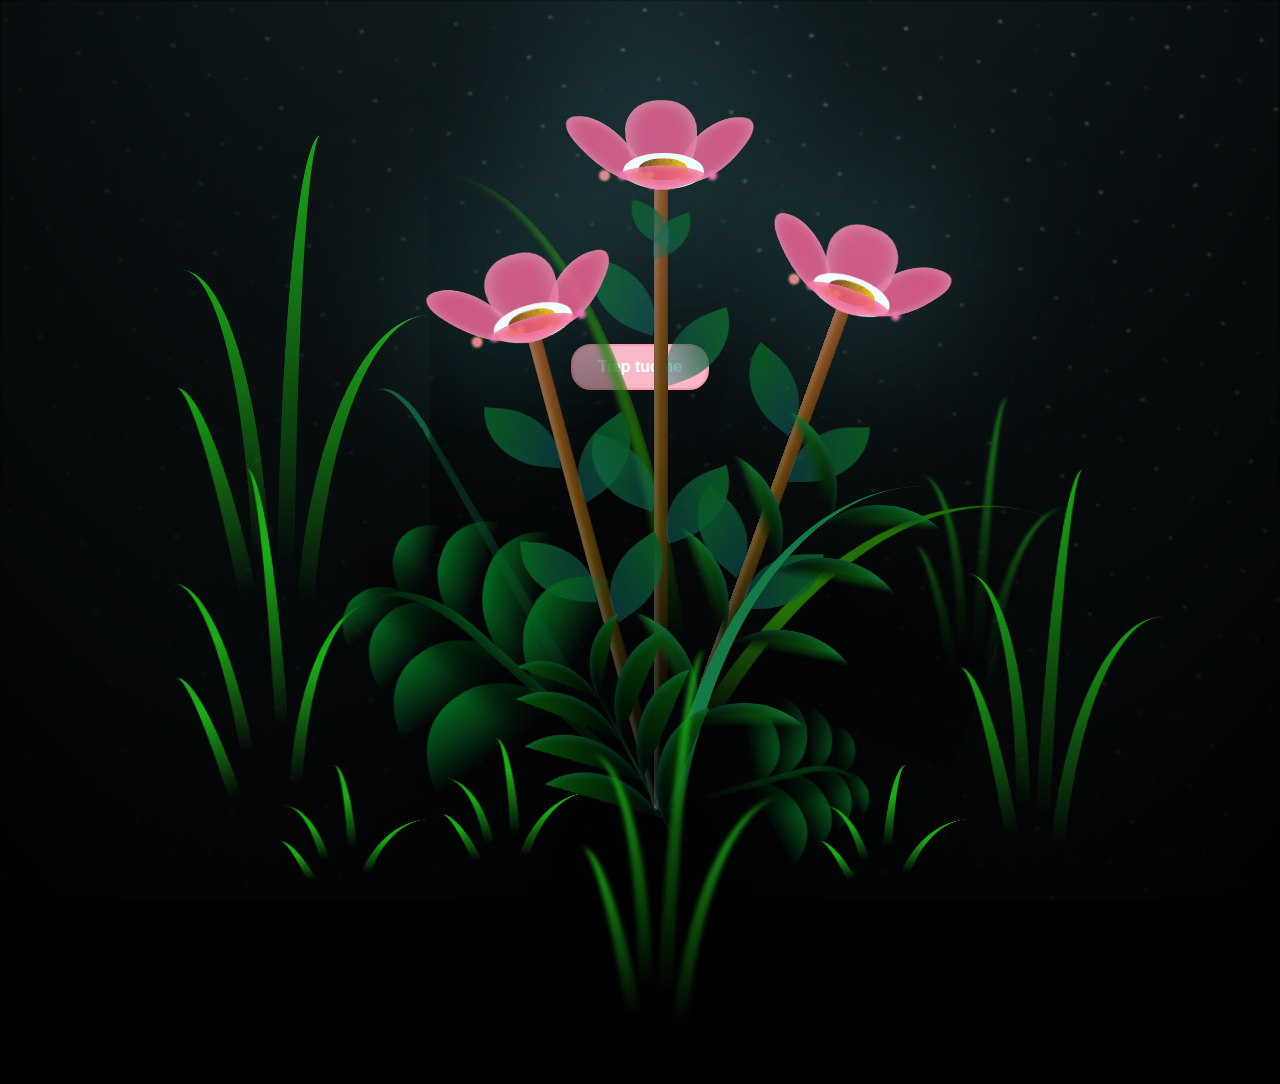
==== commit 1549f172: "Update index.html" ====
--- a/flowers/index.html
+++ b/flowers/index.html
@@ -12,7 +12,7 @@
   
     <div class="night"></div>
     <div class="reset">
-      <a href="/givetoyou/love.html" id="open">Mở ra</a>
+      <a href="/givetoyou/love.html" id="open">Tiep tuc ne</a>
     </div>
     <div class="flowers">
       <div class="flower flower--1">
@@ -314,4 +314,4 @@
     
     <script src="script.js"></script>
   </body>
-</html>+</html>
